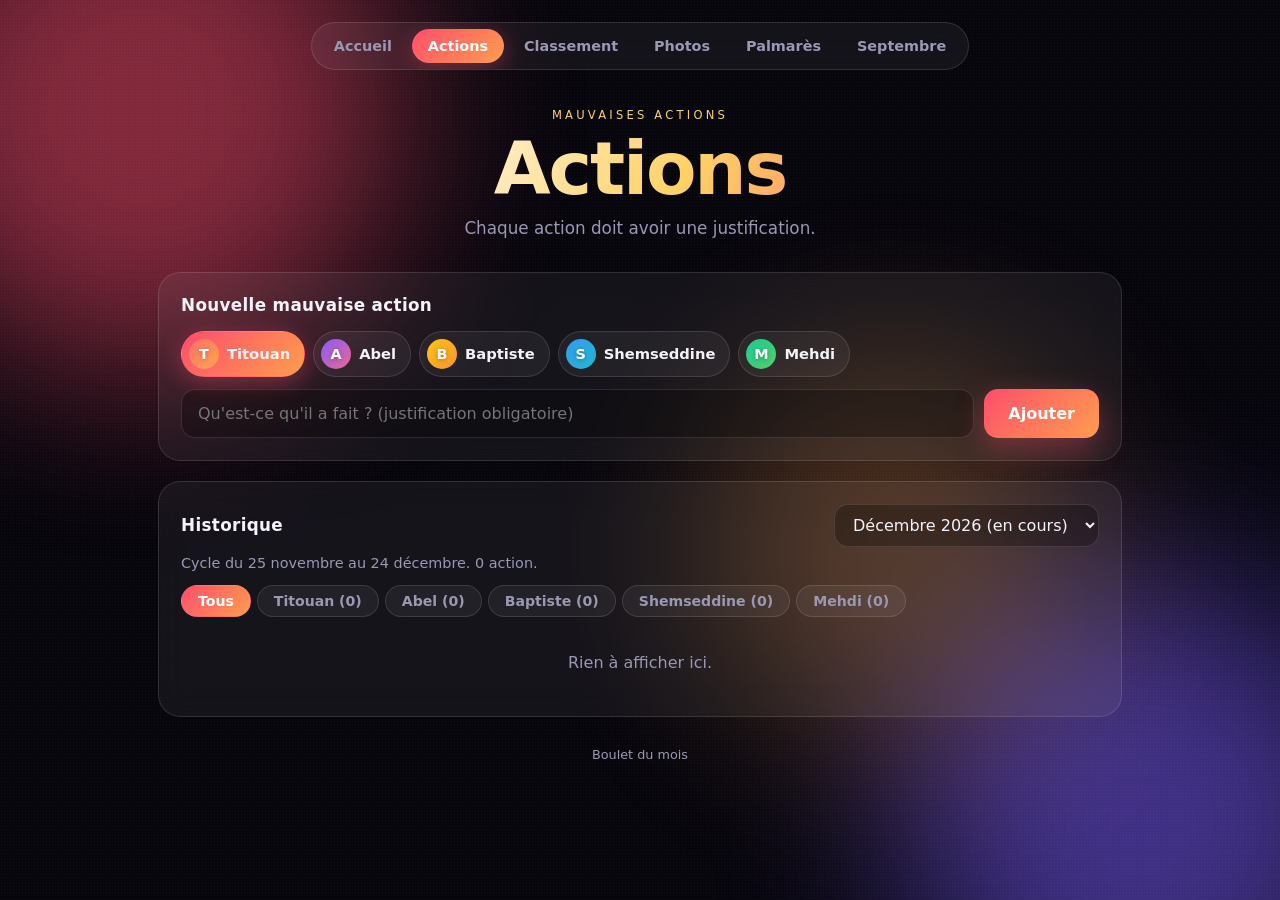
==== actions.html @ f9511309 "Add files via upload" ====
<!DOCTYPE html>
<html lang="fr">
<head>
<meta charset="UTF-8">
<meta name="viewport" content="width=device-width, initial-scale=1">
<title>Actions - Boulet du mois</title>
<link rel="stylesheet" href="style.css">
</head>
<body data-page="actions">
<div class="wrap">
  <nav id="nav"></nav>
  <main id="app"></main>
  <footer>Boulet du mois</footer>
</div>
<script src="app.js"></script>
<script>
App.ready.then(function () {
  var $ = App.$;
  var viewKey = App.currentKey();
  var formWho = App.PEOPLE[0].n;
  var filter = "all";

  function render() {
    var cur = App.currentKey();
    var isCur = viewKey === cur;
    var all = App.actionsOf(viewKey);
    var list = filter === "all" ? all : all.filter(function (a) { return a.who === filter; });
    var s = App.scoresFor(viewKey);

    $("app").innerHTML =
      '<section class="hero">' +
        '<span class="eyebrow">Mauvaises actions</span>' +
        '<h1>Actions</h1>' +
        '<p>Chaque action doit avoir une justification.</p>' +
      '</section>' +

      (isCur
        ? '<section class="glass">' +
            '<h2>Nouvelle mauvaise action</h2>' +
            '<div class="pick">' + App.PEOPLE.map(function (p) {
              return '<button type="button" class="chip ' + (formWho === p.n ? 'on' : '') + '" data-who="' + p.n + '">' + App.av(p) + p.n + '</button>';
            }).join("") + '</div>' +
            '<form id="form" class="row-input">' +
              '<input type="text" id="why" placeholder="Qu\'est-ce qu\'il a fait ? (justification obligatoire)" maxlength="200" required autocomplete="off">' +
              '<button class="btn" type="submit">Ajouter</button>' +
            '</form>' +
          '</section>'
        : '') +

      '<section class="glass">' +
        '<div class="head-row"><h2>Historique</h2>' + App.cycleOptions(viewKey) + '</div>' +
        '<p class="muted" style="margin:-8px 0 14px;font-size:.9rem">Cycle ' + App.cycleRange(viewKey) + '. ' + App.plural(all.length, "action") + '.</p>' +
        '<div class="tabs">' +
          '<button class="tab ' + (filter === "all" ? "on" : "") + '" data-f="all">Tous</button>' +
          App.PEOPLE.map(function (p) {
            return '<button class="tab ' + (filter === p.n ? "on" : "") + '" data-f="' + p.n + '">' + p.n + ' (' + s[p.n] + ')</button>';
          }).join("") +
        '</div>' +
        '<div class="feed">' + (list.length
          ? list.map(function (a) { return App.actionItemHTML(a, true); }).join("")
          : '<div class="empty">Rien à afficher ici.</div>') + '</div>' +
      '</section>';

    document.querySelectorAll(".chip").forEach(function (c) {
      c.onclick = function () {
        formWho = c.dataset.who;
        document.querySelectorAll(".chip").forEach(function (x) { x.classList.toggle("on", x.dataset.who === formWho); });
      };
    });
    if ($("form")) $("form").onsubmit = function (e) {
      e.preventDefault();
      var why = $("why").value.trim();
      if (!why) return;
      App.addAction(formWho, why);
      App.toast("Action ajoutée pour " + formWho);
      render();
    };
    document.querySelectorAll(".tab").forEach(function (t) { t.onclick = function () { filter = t.dataset.f; render(); }; });
    $("cycleSel").onchange = function () { viewKey = this.value; filter = "all"; render(); };
    document.querySelectorAll("[data-del]").forEach(function (b) {
      b.onclick = function () {
        if (confirm("Supprimer cette action ?")) { App.delAction(b.dataset.del); render(); }
      };
    });
  }
  render();
});
</script>
</body>
</html>
---- style.css ----
:root {
  --bg: #07060d; --glass: rgba(255,255,255,.055); --glass2: rgba(255,255,255,.09);
  --line: rgba(255,255,255,.12); --text: #f4f3fa; --muted: #9a98b3;
  --accent: #ff4d6d; --accent2: #ff9e4d; --gold: #ffd166;
}
* { box-sizing: border-box; }
html { scroll-behavior: smooth; }
body { margin: 0; min-height: 100vh; color: var(--text); background: var(--bg);
  font-family: "Inter", system-ui, -apple-system, "Segoe UI", Roboto, sans-serif; overflow-x: hidden; }
a { color: inherit; }

/* Fond */
.bg { position: fixed; inset: 0; z-index: -1; overflow: hidden; }
.blob { position: absolute; border-radius: 50%; filter: blur(90px); opacity: .5; animation: float 18s ease-in-out infinite; }
.b1 { width: 520px; height: 520px; background: #ff4d6d; top: -150px; left: -120px; }
.b2 { width: 480px; height: 480px; background: #7b5cff; bottom: -160px; right: -100px; animation-delay: -6s; }
.b3 { width: 380px; height: 380px; background: #ff9e4d; top: 40%; left: 55%; opacity: .28; animation-delay: -11s; }
@keyframes float { 0%,100% { transform: translate(0,0) scale(1); } 33% { transform: translate(60px,40px) scale(1.1); } 66% { transform: translate(-40px,70px) scale(.95); } }
.grain { position: fixed; inset: 0; z-index: -1; background-image: radial-gradient(rgba(255,255,255,.04) 1px, transparent 1px); background-size: 3px 3px; }

.wrap { max-width: 1000px; margin: 0 auto; padding: 22px 18px 80px; }

/* Navigation */
nav { display: flex; gap: 4px; padding: 6px; width: fit-content; max-width: 100%; margin: 0 auto 34px; overflow-x: auto; scrollbar-width: none;
  background: var(--glass); border: 1px solid var(--line); border-radius: 999px; backdrop-filter: blur(14px); }
nav::-webkit-scrollbar { display: none; }
nav a { color: var(--muted); text-decoration: none; padding: 9px 16px; border-radius: 999px; font-weight: 600; font-size: .9rem; transition: .25s; white-space: nowrap; }
nav a:hover { color: var(--text); }
nav a.active { background: linear-gradient(135deg, var(--accent), var(--accent2)); color: #fff; box-shadow: 0 6px 24px rgba(255,77,109,.35); }
@media (max-width: 520px) { nav a { padding: 9px 12px; font-size: .84rem; } }

/* Hero */
.hero { text-align: center; margin-bottom: 34px; animation: rise .8s both; }
.eyebrow { display: inline-block; letter-spacing: .28em; text-transform: uppercase; font-size: .72rem; color: var(--gold); margin-bottom: 10px; }
h1 { margin: 0; font-size: clamp(2.4rem, 8vw, 4.6rem); font-weight: 900; letter-spacing: -.03em; line-height: 1;
  background: linear-gradient(120deg, #fff 20%, var(--gold) 55%, var(--accent) 95%); -webkit-background-clip: text; background-clip: text; color: transparent; }
.hero p { color: var(--muted); margin: 12px 0 0; font-size: 1.05rem; }
@keyframes rise { from { opacity: 0; transform: translateY(18px); } to { opacity: 1; transform: none; } }

.glass { background: var(--glass); border: 1px solid var(--line); border-radius: 22px; padding: 22px; margin-bottom: 20px;
  backdrop-filter: blur(16px); animation: rise .8s both; }
h2 { margin: 0 0 16px; font-size: 1.05rem; letter-spacing: .02em; }
.head-row { display: flex; justify-content: space-between; align-items: center; gap: 12px; margin-bottom: 16px; }
.head-row h2 { margin: 0; }
.more { color: var(--muted); font-size: .85rem; font-weight: 600; text-decoration: none; }
.more:hover { color: var(--text); }
.muted { color: var(--muted); }

/* Formulaires */
.pick { display: flex; flex-wrap: wrap; gap: 8px; margin-bottom: 12px; }
.chip { display: flex; align-items: center; gap: 8px; padding: 7px 14px 7px 7px; border-radius: 999px; background: var(--glass); border: 1px solid var(--line);
  cursor: pointer; transition: .2s; font-weight: 600; font-size: .92rem; color: var(--text); font-family: inherit; }
.chip:hover { background: var(--glass2); transform: translateY(-1px); }
.chip.on { border-color: transparent; background: linear-gradient(135deg, var(--accent), var(--accent2)); box-shadow: 0 6px 22px rgba(255,77,109,.35); }
.chip small { color: inherit; opacity: .7; font-weight: 500; }
.avatar { width: 30px; height: 30px; border-radius: 50%; display: grid; place-items: center; font-size: .9rem; font-weight: 800; color: #fff; flex: none; text-shadow: 0 1px 4px rgba(0,0,0,.3); }
.row-input { display: flex; gap: 10px; }
input[type=text], textarea, select { flex: 1; width: 100%; padding: 14px 16px; border-radius: 14px; border: 1px solid var(--line); background: rgba(0,0,0,.28); color: var(--text); font: inherit; outline: none; transition: .2s; }
select { width: auto; flex: none; cursor: pointer; padding: 10px 14px; }
select option { background: #1c1a2b; color: var(--text); }
input[type=text]:focus, textarea:focus, select:focus { border-color: var(--accent); box-shadow: 0 0 0 3px rgba(255,77,109,.18); }
textarea { resize: vertical; min-height: 90px; }
.btn { border: none; cursor: pointer; font: inherit; font-weight: 700; padding: 14px 24px; border-radius: 14px; color: #fff;
  background: linear-gradient(135deg, var(--accent), var(--accent2)); box-shadow: 0 10px 30px rgba(255,77,109,.35); transition: .2s; white-space: nowrap; text-decoration: none; display: inline-block; }
.btn:hover { transform: translateY(-2px); box-shadow: 0 14px 36px rgba(255,77,109,.5); }
.btn:disabled { opacity: .5; cursor: wait; transform: none; }
.btn.ghost { background: var(--glass); box-shadow: none; border: 1px solid var(--line); color: var(--muted); font-weight: 600; padding: 10px 16px; }
.btn.ghost:hover { color: var(--text); background: var(--glass2); }
.btn.small { padding: 8px 14px; font-size: .85rem; border-radius: 10px; }
.toolbar { display: flex; flex-wrap: wrap; gap: 8px; align-items: center; }
@media (max-width: 600px) { .row-input { flex-direction: column; } }

/* Dropzone */
.drop { display: block; text-align: center; padding: 26px 16px; border: 2px dashed var(--line); border-radius: 16px; cursor: pointer; transition: .2s; margin-bottom: 12px; color: var(--muted); }
.drop:hover, .drop.over { border-color: var(--accent); background: rgba(255,77,109,.06); color: var(--text); }
.drop b { color: var(--text); }
.drop input { display: none; }
.previews { display: flex; gap: 8px; flex-wrap: wrap; margin-bottom: 12px; }
.previews img { width: 70px; height: 70px; object-fit: cover; border-radius: 10px; border: 1px solid var(--line); }

/* Tuiles de stats */
.grid3 { display: grid; grid-template-columns: repeat(auto-fit, minmax(200px, 1fr)); gap: 14px; margin-bottom: 20px; }
.tile { background: var(--glass); border: 1px solid var(--line); border-radius: 20px; padding: 18px; backdrop-filter: blur(16px); animation: rise .8s both; }
.tile .k { color: var(--muted); font-size: .78rem; letter-spacing: .14em; text-transform: uppercase; }
.tile .v { font-size: 2.1rem; font-weight: 900; margin-top: 6px; letter-spacing: -.02em; }
.tile .s { color: var(--muted); font-size: .85rem; margin-top: 4px; }
.tile.gold .v { color: var(--gold); }

/* Compte à rebours */
.countdown { text-align: center; }
.digits { display: flex; justify-content: center; gap: 12px; margin: 6px 0 16px; flex-wrap: wrap; }
.digit { min-width: 76px; padding: 12px 8px; border-radius: 16px; background: rgba(0,0,0,.28); border: 1px solid var(--line); }
.digit b { display: block; font-size: 2rem; font-weight: 900; font-variant-numeric: tabular-nums; }
.digit span { color: var(--muted); font-size: .72rem; letter-spacing: .12em; text-transform: uppercase; }
.progress { height: 8px; border-radius: 99px; background: rgba(0,0,0,.35); overflow: hidden; }
.progress > div { height: 100%; background: linear-gradient(90deg, var(--accent), var(--accent2)); border-radius: 99px; transition: width 1s linear; }
.pill { display: inline-block; padding: 5px 12px; border-radius: 999px; font-size: .78rem; font-weight: 700; background: var(--glass2); border: 1px solid var(--line); color: var(--muted); }
.pill.live { color: #fff; background: linear-gradient(135deg, var(--accent), var(--accent2)); border-color: transparent; }

/* Podium */
.podium { display: flex; align-items: flex-end; justify-content: center; gap: 14px; margin: 10px 0 24px; min-height: 260px; }
.pcol { flex: 1; max-width: 190px; text-align: center; display: flex; flex-direction: column; align-items: center; }
.pcol .avatar { width: 64px; height: 64px; font-size: 1.7rem; margin-bottom: 8px; box-shadow: 0 8px 26px rgba(0,0,0,.4); }
.pcol.first .avatar { width: 80px; height: 80px; font-size: 2.1rem; box-shadow: 0 0 0 3px var(--gold), 0 0 40px rgba(255,209,102,.5); }
.pname { font-weight: 700; margin-bottom: 8px; }
.pblock { width: 100%; border-radius: 16px 16px 0 0; display: flex; align-items: flex-start; justify-content: center; padding-top: 12px;
  font-size: 1.9rem; font-weight: 900; background: linear-gradient(180deg, var(--glass2), var(--glass)); border: 1px solid var(--line); border-bottom: none;
  transform-origin: bottom; animation: grow .9s cubic-bezier(.2,1,.3,1) both; }
.first .pblock { background: linear-gradient(180deg, rgba(255,209,102,.4), rgba(255,77,109,.12)); }
@keyframes grow { from { transform: scaleY(0); } to { transform: scaleY(1); } }

.crown { position: relative; }
.crown-ico { position: absolute; top: -26px; left: 50%; width: 30px; height: 30px; color: var(--gold); filter: drop-shadow(0 0 8px rgba(255,209,102,.7)); animation: bob 2s ease-in-out infinite; }
@keyframes bob { 0%,100% { transform: translateX(-50%) translateY(0); } 50% { transform: translateX(-50%) translateY(-5px); } }
.crown-inline { display: inline-block; width: 1em; height: 1em; vertical-align: -.1em; margin-right: .15em; color: var(--gold); }

/* Classements */
.rank { display: flex; align-items: center; gap: 14px; padding: 10px 0; }
.rank .pos { width: 22px; color: var(--muted); font-weight: 800; text-align: center; }
.rank .nm { width: 110px; font-weight: 600; }
.track { flex: 1; height: 10px; background: rgba(0,0,0,.35); border-radius: 99px; overflow: hidden; }
.fill { height: 100%; border-radius: 99px; background: linear-gradient(90deg, var(--accent), var(--accent2)); transition: width .8s cubic-bezier(.2,1,.3,1); }
.fill.alt { background: linear-gradient(90deg, #7b5cff, #4cc9f0); }
.rank .ct { min-width: 64px; text-align: right; font-weight: 800; }
.rank .ct small { color: var(--muted); font-weight: 500; }
@media (max-width: 520px) { .rank .nm { width: 84px; } }

/* Fil d'actions */
.feed { display: grid; gap: 10px; }
.item { display: flex; gap: 14px; align-items: center; padding: 14px; border-radius: 16px; background: rgba(0,0,0,.22); border: 1px solid var(--line); animation: rise .5s both; }
.item .body { flex: 1; min-width: 0; }
.item .who { font-weight: 700; }
.item .why { color: var(--muted); font-size: .93rem; margin-top: 2px; word-break: break-word; }
.item .dt { color: var(--muted); font-size: .78rem; text-align: right; white-space: nowrap; }
.x { background: none; border: none; color: var(--muted); cursor: pointer; font-size: 1.2rem; padding: 2px 6px; border-radius: 8px; }
.x:hover { color: var(--accent); background: var(--glass); }
.empty { text-align: center; color: var(--muted); padding: 22px 10px; }

.tabs { display: flex; gap: 6px; margin-bottom: 14px; flex-wrap: wrap; }
.tab { background: var(--glass); border: 1px solid var(--line); color: var(--muted); padding: 7px 16px; border-radius: 999px; cursor: pointer; font: inherit; font-weight: 700; font-size: .88rem; }
.tab.on { background: linear-gradient(135deg, var(--accent), var(--accent2)); color: #fff; border-color: transparent; }

/* Palmarès */
.hof { display: flex; align-items: center; gap: 14px; padding: 14px; border-radius: 16px; background: rgba(0,0,0,.22); border: 1px solid var(--line); margin-bottom: 10px; }
.hof .mo { width: 150px; color: var(--muted); font-weight: 600; }
.hof .wn { flex: 1; min-width: 0; }
.hof .wn b { font-size: 1.1rem; font-weight: 800; }
.hof .nt { color: var(--muted); font-size: .85rem; margin-top: 2px; }
.hof .ph-mini { width: 64px; height: 64px; border-radius: 12px; object-fit: cover; border: 2px solid var(--gold); cursor: zoom-in; flex: none; }
@media (max-width: 600px) { .hof { flex-wrap: wrap; } .hof .mo { width: 100%; } }

/* Page Septembre */
.cards { display: grid; grid-template-columns: repeat(auto-fit, minmax(150px, 1fr)); gap: 12px; margin-bottom: 18px; }
.pcard { cursor: pointer; text-align: center; padding: 22px 10px; border-radius: 20px; background: var(--glass); border: 2px solid var(--line); transition: .25s; color: var(--text); font: inherit; }
.pcard:hover { transform: translateY(-4px); background: var(--glass2); }
.pcard .avatar { width: 68px; height: 68px; font-size: 1.8rem; margin: 0 auto 10px; }
.pcard b { font-size: 1.05rem; }
.pcard.on { border-color: var(--gold); background: rgba(255,209,102,.12); box-shadow: 0 0 40px rgba(255,209,102,.25); transform: translateY(-4px) scale(1.03); }
.result { text-align: center; padding: 10px 0 4px; }
.result .big { font-size: clamp(2rem, 7vw, 3.4rem); font-weight: 900; color: var(--gold); text-shadow: 0 0 30px rgba(255,209,102,.4); }

/* Galerie photos */
.gallery { display: grid; grid-template-columns: repeat(auto-fill, minmax(220px, 1fr)); gap: 14px; }
.ph { position: relative; border-radius: 18px; overflow: hidden; background: rgba(0,0,0,.3); border: 1px solid var(--line); animation: rise .6s both; display: flex; flex-direction: column; }
.ph .img { position: relative; aspect-ratio: 4 / 5; overflow: hidden; cursor: zoom-in; background: #0c0b14; }
.ph .img img { width: 100%; height: 100%; object-fit: cover; display: block; transition: transform .5s; }
.ph .img:hover img { transform: scale(1.05); }
.ph .meta { padding: 12px 14px; display: flex; flex-direction: column; gap: 8px; }
.ph .by { display: flex; align-items: center; gap: 8px; font-weight: 700; }
.ph .by .avatar { width: 26px; height: 26px; font-size: .75rem; }
.ph .cap { color: var(--muted); font-size: .88rem; word-break: break-word; }
.ph .votes { font-weight: 800; color: var(--gold); font-size: .9rem; }
.ph.win { border-color: var(--gold); box-shadow: 0 0 40px rgba(255,209,102,.25); }
.badge { position: absolute; top: 10px; left: 10px; z-index: 2; padding: 5px 12px; border-radius: 999px; font-size: .74rem; font-weight: 800; letter-spacing: .05em; background: var(--gold); color: #2b1d00; display: flex; align-items: center; gap: 4px; }
.badge .crown-inline { color: #2b1d00; margin: 0; }
.ph .del { position: absolute; top: 8px; right: 8px; z-index: 2; background: rgba(0,0,0,.55); color: #fff; border-radius: 50%; width: 30px; height: 30px; padding: 0; backdrop-filter: blur(6px); }
.ph .del:hover { background: var(--accent); color: #fff; }
.vote-btn { border: 1px solid var(--line); background: var(--glass); color: var(--text); padding: 9px 12px; border-radius: 12px; cursor: pointer; font: inherit; font-weight: 700; font-size: .88rem; transition: .2s; }
.vote-btn:hover:not(:disabled) { background: var(--glass2); transform: translateY(-1px); }
.vote-btn.on { background: linear-gradient(135deg, var(--accent), var(--accent2)); border-color: transparent; color: #fff; }
.vote-btn:disabled { opacity: .45; cursor: not-allowed; }
.notice { padding: 14px 16px; border-radius: 14px; background: rgba(255,209,102,.08); border: 1px solid rgba(255,209,102,.3); color: var(--text); margin-bottom: 16px; font-size: .93rem; }

/* Lightbox */
#lightbox { position: fixed; inset: 0; z-index: 400; background: rgba(4,3,10,.92); display: none; align-items: center; justify-content: center; flex-direction: column; padding: 20px; cursor: zoom-out; }
#lightbox.show { display: flex; animation: fade .25s both; }
#lightbox img { max-width: 100%; max-height: 82vh; border-radius: 14px; box-shadow: 0 20px 80px rgba(0,0,0,.6); }
#lightbox p { color: var(--muted); margin: 14px 0 0; text-align: center; }

/* Annonces plein écran */
#reveal { position: fixed; inset: 0; z-index: 100; display: none; flex-direction: column; align-items: center; justify-content: center; text-align: center; padding: 24px;
  background: radial-gradient(circle at 50% 40%, #2a1240 0%, #07050d 70%); overflow: hidden; }
#reveal.show { display: flex; animation: fade .5s both; }
@keyframes fade { from { opacity: 0; } to { opacity: 1; } }
#reveal .rm { letter-spacing: .3em; text-transform: uppercase; font-size: .8rem; color: var(--muted); position: relative; }
#reveal .rt { font-size: 1.5rem; margin: 12px 0 26px; font-weight: 600; position: relative; }
#reveal .cd { font-size: 9rem; font-weight: 900; line-height: 1; background: linear-gradient(135deg, var(--accent), var(--gold)); -webkit-background-clip: text; background-clip: text; color: transparent; animation: beat 1s infinite; position: relative; }
@keyframes beat { 0% { transform: scale(.7); opacity: 0; } 30% { transform: scale(1.1); opacity: 1; } 100% { transform: scale(1); opacity: .9; } }
#reveal .spot { position: absolute; width: 700px; height: 700px; border-radius: 50%; background: radial-gradient(circle, rgba(255,209,102,.25), transparent 65%); animation: spin 8s linear infinite; }
@keyframes spin { to { transform: rotate(360deg) scale(1.1); } }
#reveal .avs { display: flex; gap: 16px; justify-content: center; flex-wrap: wrap; position: relative; }
#reveal .av { width: 130px; height: 130px; font-size: 3.6rem; font-weight: 900; color: #fff; border-radius: 50%; display: grid; place-items: center; margin-bottom: 18px; animation: pop .9s cubic-bezier(.2,1.7,.4,1) both; box-shadow: 0 0 0 4px var(--gold), 0 0 70px rgba(255,209,102,.6); }
#reveal .pimgs { display: flex; gap: 18px; justify-content: center; flex-wrap: wrap; position: relative; margin-bottom: 18px; }
#reveal .pimg { max-width: min(78vw, 420px); max-height: 52vh; border-radius: 18px; object-fit: cover; animation: pop .9s cubic-bezier(.2,1.7,.4,1) both; box-shadow: 0 0 0 4px var(--gold), 0 0 80px rgba(255,209,102,.5); }
#reveal .nm { font-size: clamp(2.6rem, 11vw, 6rem); font-weight: 900; color: var(--gold); text-shadow: 0 0 40px rgba(255,209,102,.55); animation: pop .9s .15s cubic-bezier(.2,1.7,.4,1) both; letter-spacing: -.02em; position: relative; }
#reveal .nm.mid { font-size: clamp(2rem, 8vw, 3.6rem); }
#reveal .sb { color: var(--muted); margin-top: 14px; max-width: 520px; animation: rise .8s .5s both; position: relative; }
#reveal .btn { margin-top: 30px; position: relative; }
@keyframes pop { from { transform: scale(0) rotate(-8deg); opacity: 0; } to { transform: none; opacity: 1; } }
canvas#confetti { position: fixed; inset: 0; pointer-events: none; z-index: 500; }

#toast { position: fixed; bottom: 26px; left: 50%; transform: translate(-50%, 90px); background: #1c1a2b; border: 1px solid var(--line); padding: 12px 20px; border-radius: 999px; font-weight: 600; z-index: 600; transition: .35s; max-width: 90vw; text-align: center; }
#toast.show { transform: translate(-50%, 0); }

footer { text-align: center; color: var(--muted); font-size: .8rem; margin-top: 30px; }
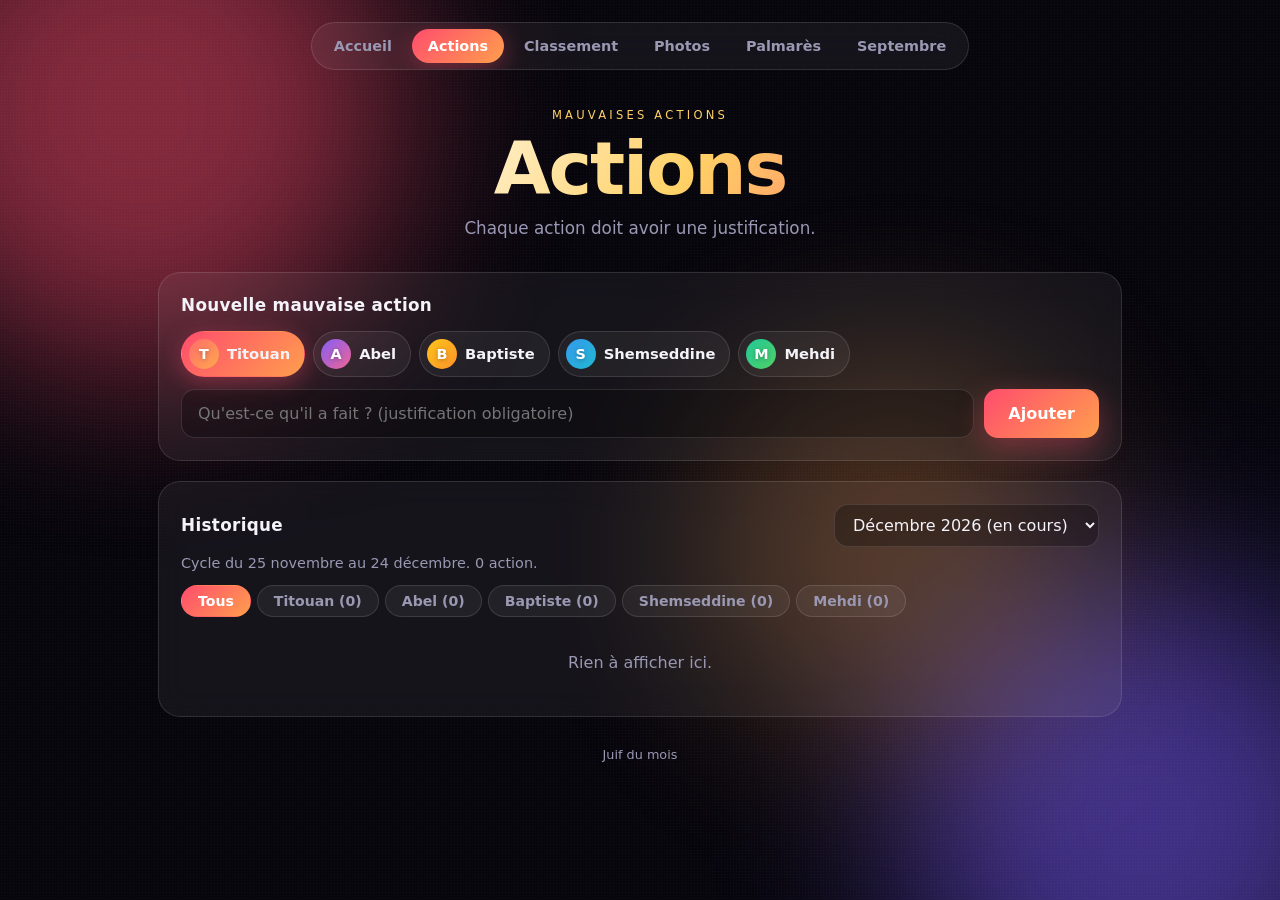
==== commit 417dace9: "Update actions.html" ====
--- a/actions.html
+++ b/actions.html
@@ -3,14 +3,14 @@
 <head>
 <meta charset="UTF-8">
 <meta name="viewport" content="width=device-width, initial-scale=1">
-<title>Actions - Boulet du mois</title>
+<title>Actions - Juif du mois</title>
 <link rel="stylesheet" href="style.css">
 </head>
 <body data-page="actions">
 <div class="wrap">
   <nav id="nav"></nav>
   <main id="app"></main>
-  <footer>Boulet du mois</footer>
+  <footer>Juif du mois</footer>
 </div>
 <script src="app.js"></script>
 <script>
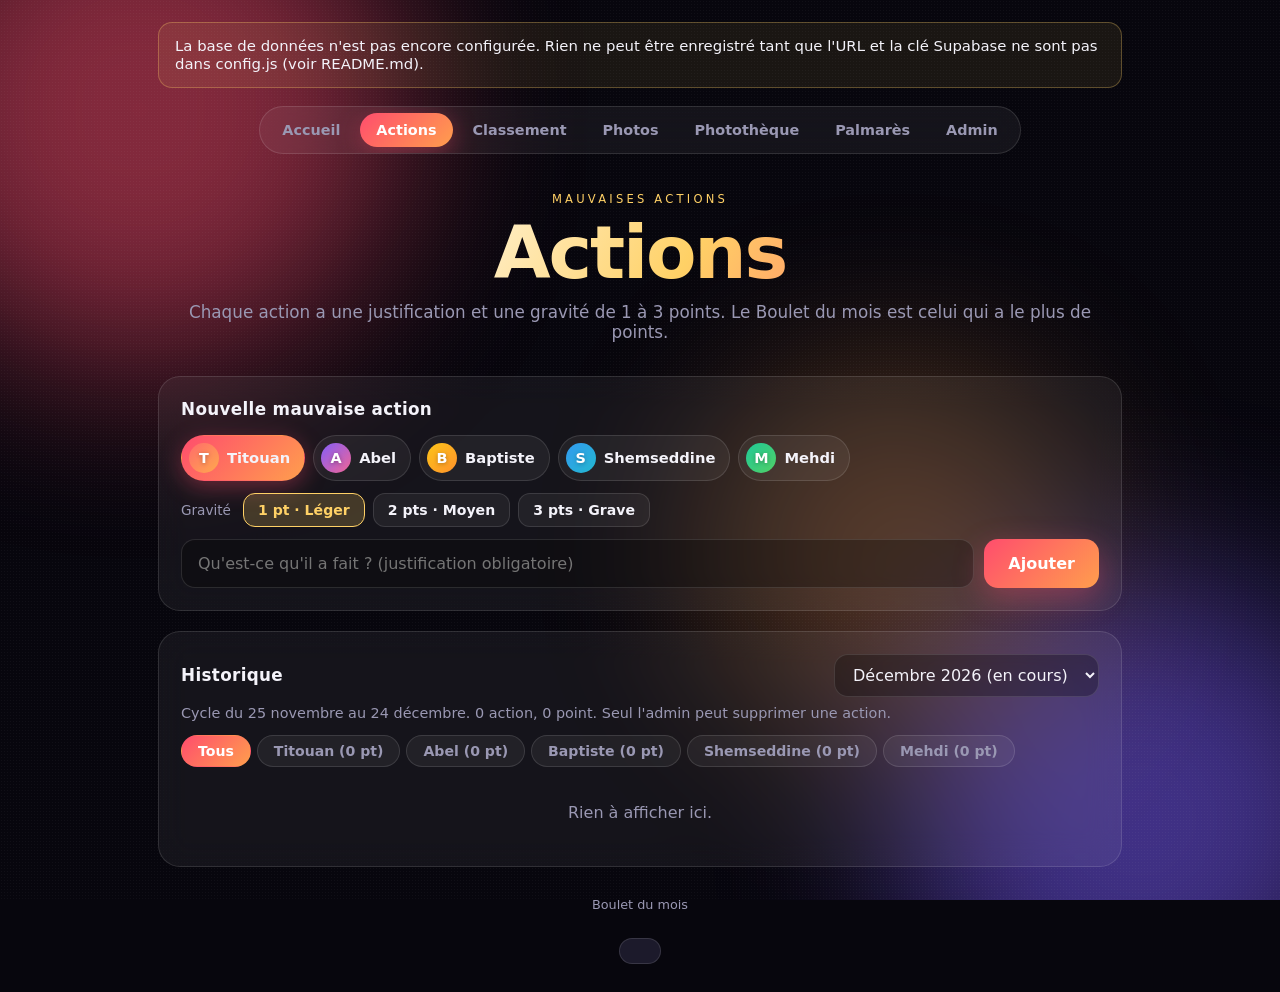
==== commit 1b9deeb3: "Add files via upload" ====
--- a/actions.html
+++ b/actions.html
@@ -3,15 +3,16 @@
 <head>
 <meta charset="UTF-8">
 <meta name="viewport" content="width=device-width, initial-scale=1">
-<title>Actions - Juif du mois</title>
+<title>Actions - Boulet du mois</title>
 <link rel="stylesheet" href="style.css">
 </head>
 <body data-page="actions">
 <div class="wrap">
   <nav id="nav"></nav>
   <main id="app"></main>
-  <footer>Juif du mois</footer>
+  <footer>Boulet du mois</footer>
 </div>
+<script src="config.js"></script>
 <script src="app.js"></script>
 <script>
 App.ready.then(function () {
@@ -19,6 +20,8 @@
   var viewKey = App.currentKey();
   var formWho = App.PEOPLE[0].n;
   var filter = "all";
+  var formPts = 1;
+  var SEV = { 1: "Léger", 2: "Moyen", 3: "Grave" };
 
   function render() {
     var cur = App.currentKey();
@@ -31,7 +34,7 @@
       '<section class="hero">' +
         '<span class="eyebrow">Mauvaises actions</span>' +
         '<h1>Actions</h1>' +
-        '<p>Chaque action doit avoir une justification.</p>' +
+        '<p>Chaque action a une justification et une gravité de 1 à 3 points. Le Boulet du mois est celui qui a le plus de points.</p>' +
       '</section>' +
 
       (isCur
@@ -39,6 +42,9 @@
             '<h2>Nouvelle mauvaise action</h2>' +
             '<div class="pick">' + App.PEOPLE.map(function (p) {
               return '<button type="button" class="chip ' + (formWho === p.n ? 'on' : '') + '" data-who="' + p.n + '">' + App.av(p) + p.n + '</button>';
+            }).join("") + '</div>' +
+            '<div class="sev"><span class="lbl">Gravité</span>' + [1, 2, 3].map(function (n) {
+              return '<button type="button" class="s' + n + ' ' + (formPts === n ? 'on' : '') + '" data-pts="' + n + '">' + n + ' pt' + (n > 1 ? 's' : '') + ' · ' + SEV[n] + '</button>';
             }).join("") + '</div>' +
             '<form id="form" class="row-input">' +
               '<input type="text" id="why" placeholder="Qu\'est-ce qu\'il a fait ? (justification obligatoire)" maxlength="200" required autocomplete="off">' +
@@ -49,11 +55,11 @@
 
       '<section class="glass">' +
         '<div class="head-row"><h2>Historique</h2>' + App.cycleOptions(viewKey) + '</div>' +
-        '<p class="muted" style="margin:-8px 0 14px;font-size:.9rem">Cycle ' + App.cycleRange(viewKey) + '. ' + App.plural(all.length, "action") + '.</p>' +
+        '<p class="muted" style="margin:-8px 0 14px;font-size:.9rem">Cycle ' + App.cycleRange(viewKey) + '. ' + App.plural(all.length, "action") + ', ' + App.plural(App.totalPoints(viewKey), "point") + '.' + (App.isAdmin() ? '' : ' Seul l\'admin peut supprimer une action.') + '</p>' +
         '<div class="tabs">' +
           '<button class="tab ' + (filter === "all" ? "on" : "") + '" data-f="all">Tous</button>' +
           App.PEOPLE.map(function (p) {
-            return '<button class="tab ' + (filter === p.n ? "on" : "") + '" data-f="' + p.n + '">' + p.n + ' (' + s[p.n] + ')</button>';
+            return '<button class="tab ' + (filter === p.n ? "on" : "") + '" data-f="' + p.n + '">' + p.n + ' (' + s[p.n] + ' pt' + (s[p.n] > 1 ? 's' : '') + ')</button>';
           }).join("") +
         '</div>' +
         '<div class="feed">' + (list.length
@@ -67,19 +73,32 @@
         document.querySelectorAll(".chip").forEach(function (x) { x.classList.toggle("on", x.dataset.who === formWho); });
       };
     });
-    if ($("form")) $("form").onsubmit = function (e) {
+    document.querySelectorAll("[data-pts]").forEach(function (b) {
+      b.onclick = function () {
+        formPts = Number(b.dataset.pts);
+        document.querySelectorAll("[data-pts]").forEach(function (x) { x.classList.toggle("on", Number(x.dataset.pts) === formPts); });
+      };
+    });
+    if ($("form")) $("form").onsubmit = async function (e) {
       e.preventDefault();
       var why = $("why").value.trim();
       if (!why) return;
-      App.addAction(formWho, why);
-      App.toast("Action ajoutée pour " + formWho);
-      render();
+      var btn = $("form").querySelector("button"); btn.disabled = true;
+      try {
+        await App.addAction(formWho, why, formPts);
+        App.toast("+" + formPts + " pt" + (formPts > 1 ? "s" : "") + " pour " + formWho);
+        formPts = 1;
+        render();
+      } catch (err) { btn.disabled = false; App.toast("Erreur : " + err.message); }
     };
     document.querySelectorAll(".tab").forEach(function (t) { t.onclick = function () { filter = t.dataset.f; render(); }; });
     $("cycleSel").onchange = function () { viewKey = this.value; filter = "all"; render(); };
     document.querySelectorAll("[data-del]").forEach(function (b) {
       b.onclick = function () {
-        if (confirm("Supprimer cette action ?")) { App.delAction(b.dataset.del); render(); }
+        if (!App.isAdmin()) { App.toast("Réservé à l'admin"); render(); return; }
+        if (confirm("Supprimer cette action ?")) {
+          App.delAction(b.dataset.del).then(render, function (err) { App.toast("Erreur : " + err.message); });
+        }
       };
     });
   }
--- a/style.css
+++ b/style.css
@@ -171,6 +171,8 @@
 .ph .cap { color: var(--muted); font-size: .88rem; word-break: break-word; }
 .ph .votes { font-weight: 800; color: var(--gold); font-size: .9rem; }
 .ph.win { border-color: var(--gold); box-shadow: 0 0 40px rgba(255,209,102,.25); }
+.ph .img.lock { cursor: default; display: grid; place-items: center; text-align: center; padding: 16px; color: var(--muted); font-weight: 600; line-height: 1.5;
+  background: repeating-linear-gradient(135deg, rgba(255,255,255,.04) 0 12px, rgba(255,255,255,.075) 12px 24px); }
 .badge { position: absolute; top: 10px; left: 10px; z-index: 2; padding: 5px 12px; border-radius: 999px; font-size: .74rem; font-weight: 800; letter-spacing: .05em; background: var(--gold); color: #2b1d00; display: flex; align-items: center; gap: 4px; }
 .badge .crown-inline { color: #2b1d00; margin: 0; }
 .ph .del { position: absolute; top: 8px; right: 8px; z-index: 2; background: rgba(0,0,0,.55); color: #fff; border-radius: 50%; width: 30px; height: 30px; padding: 0; backdrop-filter: blur(6px); }
@@ -213,3 +215,75 @@
 #toast.show { transform: translate(-50%, 0); }
 
 footer { text-align: center; color: var(--muted); font-size: .8rem; margin-top: 30px; }
+
+/* Gravité */
+.pts { display: inline-block; padding: 2px 10px; border-radius: 99px; font-size: .74rem; font-weight: 800; margin-left: 8px; vertical-align: 1px; }
+.pts.p1 { background: rgba(255,209,102,.16); color: #ffd166; }
+.pts.p2 { background: rgba(255,158,77,.2); color: #ff9e4d; }
+.pts.p3 { background: rgba(255,77,109,.24); color: #ff6b86; }
+.sev { display: flex; gap: 8px; flex-wrap: wrap; margin-bottom: 12px; align-items: center; }
+.sev .lbl { color: var(--muted); font-size: .85rem; margin-right: 4px; }
+.sev button { border: 1px solid var(--line); background: var(--glass); color: var(--text); padding: 8px 14px; border-radius: 12px; cursor: pointer; font: inherit; font-weight: 700; font-size: .88rem; transition: .2s; }
+.sev button:hover { background: var(--glass2); }
+.sev button.on.s1 { background: rgba(255,209,102,.2); border-color: #ffd166; color: #ffd166; }
+.sev button.on.s2 { background: rgba(255,158,77,.22); border-color: #ff9e4d; color: #ff9e4d; }
+.sev button.on.s3 { background: rgba(255,77,109,.25); border-color: #ff6b86; color: #ff6b86; }
+.code { display: block; padding: 14px 16px; border-radius: 12px; background: rgba(0,0,0,.4); border: 1px solid var(--line); font-family: ui-monospace, SFMono-Regular, Menlo, Consolas, monospace; font-size: .8rem; word-break: break-all; user-select: all; margin: 10px 0; }
+.lock-note { padding: 14px 16px; border-radius: 14px; background: var(--glass); border: 1px solid var(--line); color: var(--muted); font-size: .92rem; }
+.lock-note a { color: var(--text); font-weight: 700; }
+
+/* ---------- Photothèque ---------- */
+.hero-trophy { width: 64px; height: 64px; margin: 0 auto 12px; color: var(--gold); filter: drop-shadow(0 0 22px rgba(255,209,102,.55)); animation: bob 3s ease-in-out infinite; }
+.hero-trophy svg { width: 100%; height: 100%; }
+
+.season { display: grid; grid-template-columns: repeat(10, 1fr); gap: 8px; }
+@media (max-width: 760px) { .season { grid-template-columns: repeat(5, 1fr); } }
+.medal { display: flex; flex-direction: column; align-items: center; gap: 6px; text-decoration: none; padding: 10px 4px; border-radius: 14px; transition: .2s; min-width: 0; }
+.medal:hover { background: var(--glass2); }
+.medal .disc { width: 46px; height: 46px; border-radius: 50%; display: grid; place-items: center; font-weight: 900; font-size: 1.2rem; color: #fff;
+  background: rgba(255,255,255,.06); border: 2px dashed var(--line); text-shadow: 0 1px 4px rgba(0,0,0,.3); }
+.medal.done .disc { border: 2px solid var(--gold); box-shadow: 0 0 18px rgba(255,209,102,.35); }
+.medal.current .disc { border: 2px solid var(--accent); color: var(--accent); animation: pulseRing 2s infinite; }
+@keyframes pulseRing { 0%,100% { box-shadow: 0 0 0 0 rgba(255,77,109,.45); } 50% { box-shadow: 0 0 0 8px rgba(255,77,109,0); } }
+.medal .mlabel { font-size: .72rem; letter-spacing: .12em; text-transform: uppercase; color: var(--muted); font-weight: 700; }
+.medal .mname { font-size: .78rem; font-weight: 700; color: var(--text); max-width: 100%; overflow: hidden; text-overflow: ellipsis; white-space: nowrap; min-height: 1em; }
+
+.month { scroll-margin-top: 20px; }
+.month.future { opacity: .55; }
+.month-head { display: flex; justify-content: space-between; align-items: flex-end; gap: 14px; flex-wrap: wrap; margin-bottom: 18px; }
+.month-title { margin: 4px 0 0; font-size: 1.6rem; font-weight: 900; letter-spacing: -.02em; }
+.plaque { padding: 8px 16px; border-radius: 10px; font-size: .95rem; background: linear-gradient(180deg, rgba(255,209,102,.16), rgba(255,209,102,.05)); border: 1px solid rgba(255,209,102,.35); }
+.month.future .plaque, .month.current .plaque { background: var(--glass); border-color: var(--line); }
+
+.frames { display: grid; grid-template-columns: repeat(auto-fill, minmax(230px, 1fr)); gap: 22px; }
+.frames.one { grid-template-columns: minmax(0, 520px); justify-content: center; }
+
+/* Cadres */
+.pframe { position: relative; margin: 0; padding: 16px; border-radius: 4px; }
+.pframe .mat { background: #f3ede1; padding: 12px; box-shadow: inset 0 0 0 1px rgba(0,0,0,.12), inset 0 3px 10px rgba(0,0,0,.25); }
+.pframe img { display: block; width: 100%; aspect-ratio: 4 / 5; object-fit: cover; cursor: zoom-in; box-shadow: 0 0 0 1px rgba(0,0,0,.25); }
+.pframe.big img { aspect-ratio: 4 / 3; }
+.pframe figcaption { display: table; margin: 12px auto 0; padding: 6px 14px; border-radius: 6px; text-align: center; font-size: .88rem; font-style: italic; color: #fff7e6; background: rgba(20,12,4,.72); box-shadow: inset 0 0 0 1px rgba(255,220,150,.35); max-width: 100%; }
+.pframe .mat.empty { aspect-ratio: 4 / 3; display: flex; flex-direction: column; align-items: center; justify-content: center; gap: 12px; color: #9a8f78; font-weight: 700; text-align: center; }
+.pframe .mat.empty .trophy { width: 70px; height: 70px; opacity: .55; }
+.pframe .mat.empty .trophy svg { width: 100%; height: 100%; }
+.pframe .del { position: absolute; top: 4px; right: 4px; z-index: 3; background: rgba(0,0,0,.6); color: #fff; border-radius: 50%; width: 28px; height: 28px; padding: 0; }
+
+.f-gold { background: linear-gradient(135deg, #8a6212 0%, #f5d27a 22%, #b07d1c 45%, #ffe9a8 62%, #9c6d15 80%, #e8c062 100%);
+  box-shadow: 0 18px 40px rgba(0,0,0,.5), inset 0 0 0 2px rgba(255,240,190,.5), inset 0 0 0 6px rgba(120,80,10,.45); }
+.f-silver { background: linear-gradient(135deg, #7d828c 0%, #eef1f5 25%, #9aa0aa 48%, #ffffff 64%, #858a94 82%, #d9dde3 100%);
+  box-shadow: 0 18px 40px rgba(0,0,0,.5), inset 0 0 0 2px rgba(255,255,255,.6), inset 0 0 0 6px rgba(70,75,85,.35); }
+.f-bronze { background: linear-gradient(135deg, #6b3d17 0%, #d89a5c 24%, #8f5426 46%, #f0bb84 63%, #74431b 82%, #c4844a 100%);
+  box-shadow: 0 18px 40px rgba(0,0,0,.5), inset 0 0 0 2px rgba(255,214,170,.45), inset 0 0 0 6px rgba(80,40,10,.45); }
+.f-wood { background: repeating-linear-gradient(100deg, #5a3519 0 7px, #6e4220 7px 13px, #4d2c13 13px 18px, #7a4b26 18px 26px);
+  box-shadow: 0 18px 40px rgba(0,0,0,.5), inset 0 0 0 2px rgba(255,220,180,.18), inset 0 0 0 7px rgba(30,15,5,.4); }
+.f-neon { background: #0b0a14; border: 2px solid #ff4d6d; padding: 14px;
+  box-shadow: 0 0 22px rgba(255,77,109,.6), 0 0 60px rgba(123,92,255,.35), inset 0 0 18px rgba(255,77,109,.35); }
+.f-neon .mat { background: #120f1f; box-shadow: inset 0 0 0 1px rgba(123,92,255,.6); }
+.f-neon .mat.empty { color: #b9a8ff; }
+.f-neon figcaption { color: #ffd6de; background: rgba(255,77,109,.12); box-shadow: inset 0 0 0 1px rgba(255,77,109,.5); }
+
+.cup-up { display: flex; gap: 10px; flex-wrap: wrap; align-items: center; margin-top: 20px; padding-top: 16px; border-top: 1px dashed var(--line); }
+.cup-up input[type=text] { flex: 1; min-width: 160px; padding: 10px 14px; }
+.cup-up label.btn { cursor: pointer; }
+@media (max-width: 520px) { .medal .mname { font-size: .68rem; } .medal .disc { width: 40px; height: 40px; } }
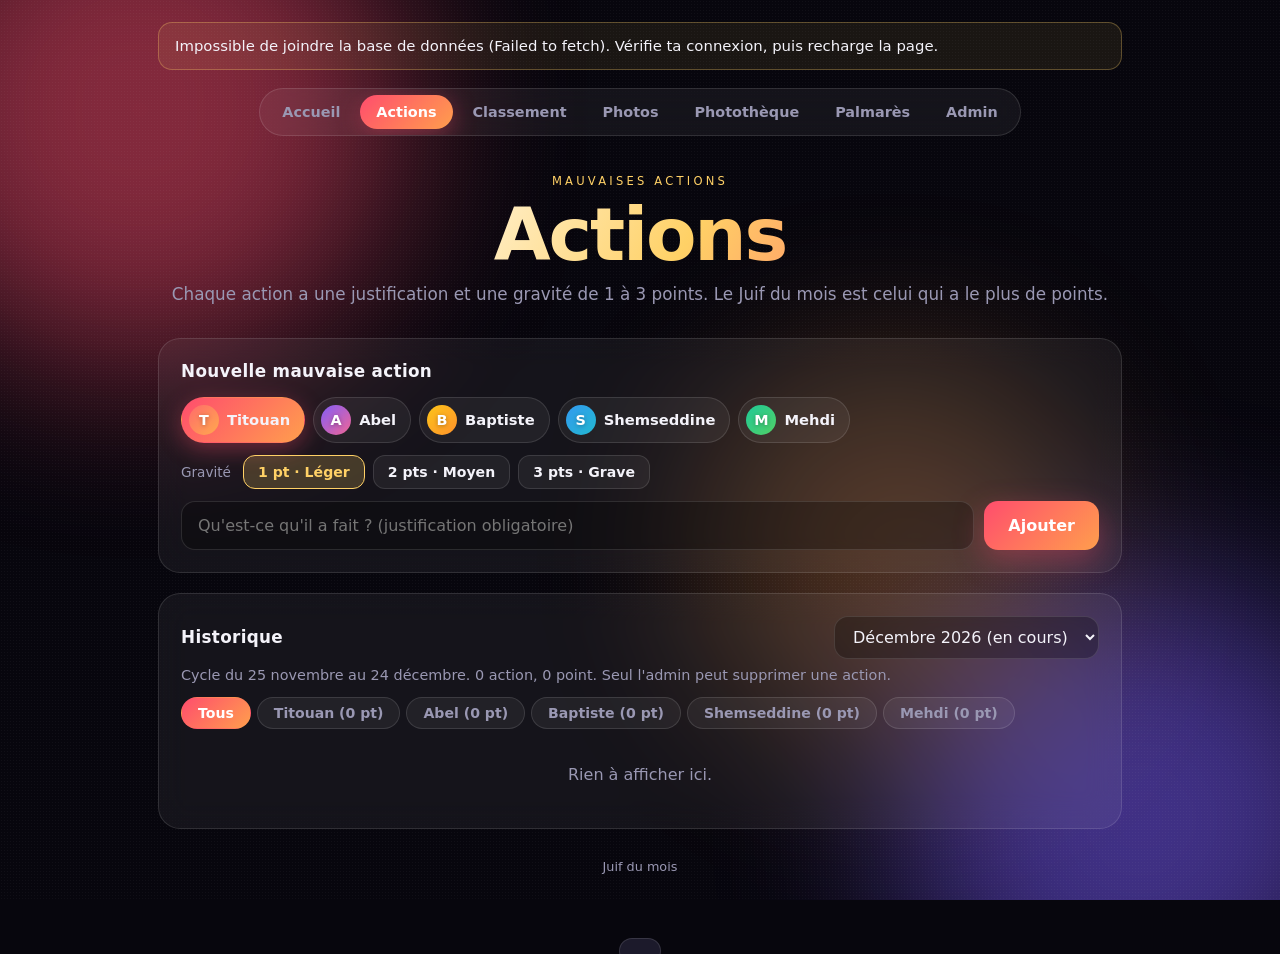
==== commit 3f409fe9: "Update actions.html" ====
--- a/actions.html
+++ b/actions.html
@@ -3,14 +3,14 @@
 <head>
 <meta charset="UTF-8">
 <meta name="viewport" content="width=device-width, initial-scale=1">
-<title>Actions - Boulet du mois</title>
+<title>Actions - Juif du mois</title>
 <link rel="stylesheet" href="style.css">
 </head>
 <body data-page="actions">
 <div class="wrap">
   <nav id="nav"></nav>
   <main id="app"></main>
-  <footer>Boulet du mois</footer>
+  <footer>Juif du mois</footer>
 </div>
 <script src="config.js"></script>
 <script src="app.js"></script>
@@ -34,7 +34,7 @@
       '<section class="hero">' +
         '<span class="eyebrow">Mauvaises actions</span>' +
         '<h1>Actions</h1>' +
-        '<p>Chaque action a une justification et une gravité de 1 à 3 points. Le Boulet du mois est celui qui a le plus de points.</p>' +
+        '<p>Chaque action a une justification et une gravité de 1 à 3 points. Le Juif du mois est celui qui a le plus de points.</p>' +
       '</section>' +
 
       (isCur
--- a/style.css
+++ b/style.css
@@ -55,10 +55,10 @@
 .chip small { color: inherit; opacity: .7; font-weight: 500; }
 .avatar { width: 30px; height: 30px; border-radius: 50%; display: grid; place-items: center; font-size: .9rem; font-weight: 800; color: #fff; flex: none; text-shadow: 0 1px 4px rgba(0,0,0,.3); }
 .row-input { display: flex; gap: 10px; }
-input[type=text], textarea, select { flex: 1; width: 100%; padding: 14px 16px; border-radius: 14px; border: 1px solid var(--line); background: rgba(0,0,0,.28); color: var(--text); font: inherit; outline: none; transition: .2s; }
+input[type=text], input[type=password], input[type=email], textarea, select { flex: 1; width: 100%; padding: 14px 16px; border-radius: 14px; border: 1px solid var(--line); background: rgba(0,0,0,.28); color: var(--text); font: inherit; outline: none; transition: .2s; }
 select { width: auto; flex: none; cursor: pointer; padding: 10px 14px; }
 select option { background: #1c1a2b; color: var(--text); }
-input[type=text]:focus, textarea:focus, select:focus { border-color: var(--accent); box-shadow: 0 0 0 3px rgba(255,77,109,.18); }
+input[type=text]:focus, input[type=password]:focus, input[type=email]:focus, textarea:focus, select:focus { border-color: var(--accent); box-shadow: 0 0 0 3px rgba(255,77,109,.18); }
 textarea { resize: vertical; min-height: 90px; }
 .btn { border: none; cursor: pointer; font: inherit; font-weight: 700; padding: 14px 24px; border-radius: 14px; color: #fff;
   background: linear-gradient(135deg, var(--accent), var(--accent2)); box-shadow: 0 10px 30px rgba(255,77,109,.35); transition: .2s; white-space: nowrap; text-decoration: none; display: inline-block; }
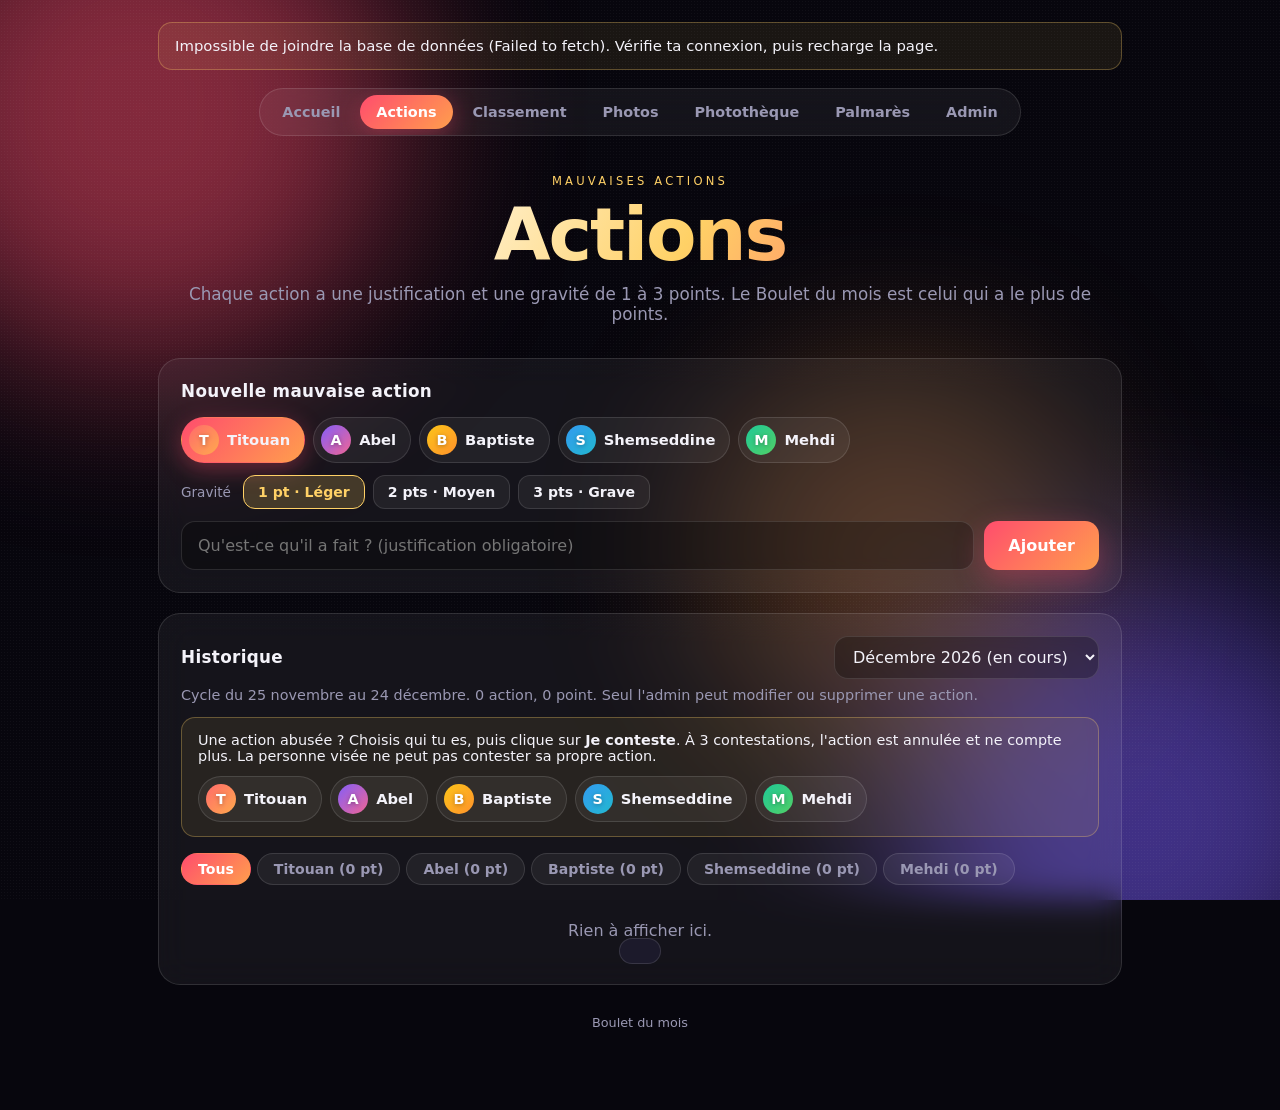
==== commit b85d0117: "Add files via upload" ====
--- a/actions.html
+++ b/actions.html
@@ -3,14 +3,14 @@
 <head>
 <meta charset="UTF-8">
 <meta name="viewport" content="width=device-width, initial-scale=1">
-<title>Actions - Juif du mois</title>
+<title>Actions - Boulet du mois</title>
 <link rel="stylesheet" href="style.css">
 </head>
 <body data-page="actions">
 <div class="wrap">
   <nav id="nav"></nav>
   <main id="app"></main>
-  <footer>Juif du mois</footer>
+  <footer>Boulet du mois</footer>
 </div>
 <script src="config.js"></script>
 <script src="app.js"></script>
@@ -34,7 +34,7 @@
       '<section class="hero">' +
         '<span class="eyebrow">Mauvaises actions</span>' +
         '<h1>Actions</h1>' +
-        '<p>Chaque action a une justification et une gravité de 1 à 3 points. Le Juif du mois est celui qui a le plus de points.</p>' +
+        '<p>Chaque action a une justification et une gravité de 1 à 3 points. Le Boulet du mois est celui qui a le plus de points.</p>' +
       '</section>' +
 
       (isCur
@@ -55,7 +55,13 @@
 
       '<section class="glass">' +
         '<div class="head-row"><h2>Historique</h2>' + App.cycleOptions(viewKey) + '</div>' +
-        '<p class="muted" style="margin:-8px 0 14px;font-size:.9rem">Cycle ' + App.cycleRange(viewKey) + '. ' + App.plural(all.length, "action") + ', ' + App.plural(App.totalPoints(viewKey), "point") + '.' + (App.isAdmin() ? '' : ' Seul l\'admin peut supprimer une action.') + '</p>' +
+        '<p class="muted" style="margin:-8px 0 14px;font-size:.9rem">Cycle ' + App.cycleRange(viewKey) + '. ' + App.plural(all.length, "action") + ', ' + App.plural(App.totalPoints(viewKey), "point") + '.' + (App.isAdmin() ? '' : ' Seul l\'admin peut modifier ou supprimer une action.') + '</p>' +
+        (isCur
+          ? '<div class="notice" style="font-size:.9rem">Une action abusée ? Choisis qui tu es, puis clique sur <b>Je conteste</b>. À ' + App.CONTEST_LIMIT + ' contestations, l\'action est annulée et ne compte plus. La personne visée ne peut pas contester sa propre action.' +
+              '<div class="pick" style="margin:12px 0 0">' + App.PEOPLE.map(function (p) {
+                return '<button type="button" class="chip ' + (App.getVoter() === p.n ? 'on' : '') + '" data-voter="' + p.n + '">' + App.av(p) + p.n + '</button>';
+              }).join("") + '</div></div>'
+          : '') +
         '<div class="tabs">' +
           '<button class="tab ' + (filter === "all" ? "on" : "") + '" data-f="all">Tous</button>' +
           App.PEOPLE.map(function (p) {
@@ -67,12 +73,13 @@
           : '<div class="empty">Rien à afficher ici.</div>') + '</div>' +
       '</section>';
 
-    document.querySelectorAll(".chip").forEach(function (c) {
+    document.querySelectorAll("[data-who]").forEach(function (c) {
       c.onclick = function () {
         formWho = c.dataset.who;
-        document.querySelectorAll(".chip").forEach(function (x) { x.classList.toggle("on", x.dataset.who === formWho); });
+        document.querySelectorAll("[data-who]").forEach(function (x) { x.classList.toggle("on", x.dataset.who === formWho); });
       };
     });
+    document.querySelectorAll("[data-voter]").forEach(function (c) { c.onclick = function () { App.setVoter(c.dataset.voter); render(); }; });
     document.querySelectorAll("[data-pts]").forEach(function (b) {
       b.onclick = function () {
         formPts = Number(b.dataset.pts);
@@ -92,17 +99,11 @@
       } catch (err) { btn.disabled = false; App.toast("Erreur : " + err.message); }
     };
     document.querySelectorAll(".tab").forEach(function (t) { t.onclick = function () { filter = t.dataset.f; render(); }; });
-    $("cycleSel").onchange = function () { viewKey = this.value; filter = "all"; render(); };
-    document.querySelectorAll("[data-del]").forEach(function (b) {
-      b.onclick = function () {
-        if (!App.isAdmin()) { App.toast("Réservé à l'admin"); render(); return; }
-        if (confirm("Supprimer cette action ?")) {
-          App.delAction(b.dataset.del).then(render, function (err) { App.toast("Erreur : " + err.message); });
-        }
-      };
-    });
+    $("cycleSel").onchange = function () { viewKey = this.value; filter = "all"; App.editing = null; render(); };
+    App.bindActionItems(render);
   }
   render();
+  App.live(render);
 });
 </script>
 </body>
--- a/style.css
+++ b/style.css
@@ -287,3 +287,30 @@
 .cup-up input[type=text] { flex: 1; min-width: 160px; padding: 10px 14px; }
 .cup-up label.btn { cursor: pointer; }
 @media (max-width: 520px) { .medal .mname { font-size: .68rem; } .medal .disc { width: 40px; height: 40px; } }
+
+/* ---------- Photos de profil ---------- */
+.avatar.img, .disc.img, #reveal .av.img { background-size: cover !important; background-position: center !important; color: transparent !important; text-shadow: none !important; }
+.profiles { display: grid; grid-template-columns: repeat(auto-fit, minmax(150px, 1fr)); gap: 14px; }
+.profile { text-align: center; padding: 18px 10px; border-radius: 18px; background: rgba(0,0,0,.22); border: 1px solid var(--line); }
+.profile .avatar { width: 92px; height: 92px; font-size: 2.4rem; margin: 0 auto 10px; box-shadow: 0 8px 26px rgba(0,0,0,.4); }
+.profile b { display: block; margin-bottom: 10px; }
+.profile .toolbar { justify-content: center; }
+.profile label.btn { cursor: pointer; }
+
+/* ---------- Contestations et édition ---------- */
+.contest { display: flex; align-items: center; gap: 10px; flex-wrap: wrap; margin-top: 8px; }
+.contest-count { font-size: .76rem; font-weight: 700; color: var(--muted); padding: 2px 10px; border-radius: 99px; background: var(--glass); border: 1px solid var(--line); }
+.contest-count.voided { color: #ff6b86; border-color: rgba(255,77,109,.5); background: rgba(255,77,109,.12); }
+.contest-btn { border: 1px solid var(--line); background: transparent; color: var(--muted); padding: 4px 12px; border-radius: 99px; cursor: pointer; font: inherit; font-size: .78rem; font-weight: 700; transition: .2s; }
+.contest-btn:hover { color: var(--text); border-color: var(--accent); }
+.contest-btn:disabled { opacity: .5; cursor: wait; }
+.contest-done { font-size: .76rem; color: var(--muted); font-style: italic; }
+.item.voided .why { text-decoration: line-through; opacity: .6; }
+.item.voided .pts { text-decoration: line-through; opacity: .5; }
+.item.voided > .avatar { filter: grayscale(1); opacity: .6; }
+.admin-act { display: flex; align-items: center; justify-content: flex-end; gap: 4px; margin-top: 6px; }
+.mini { border: 1px solid var(--line); background: var(--glass); color: var(--muted); padding: 3px 10px; border-radius: 8px; cursor: pointer; font: inherit; font-size: .76rem; font-weight: 700; }
+.mini:hover { color: var(--text); background: var(--glass2); }
+.item.editing { display: block; border-color: var(--accent); }
+.edit-form .row-input input { padding: 10px 14px; }
+@media (max-width: 600px) { .edit-form .row-input { flex-direction: column; } }
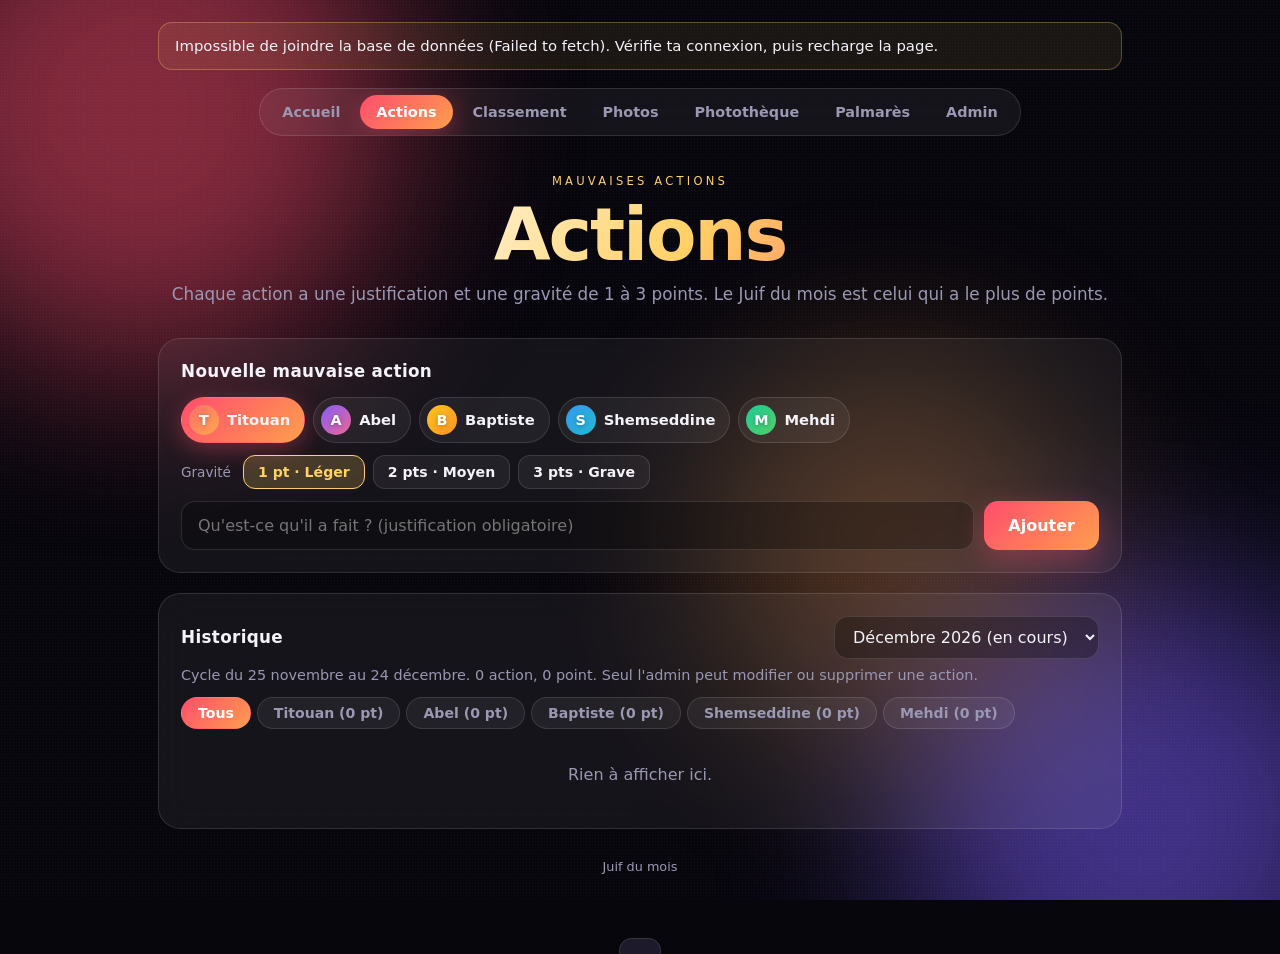
==== commit 1231326a: "Update actions.html" ====
--- a/actions.html
+++ b/actions.html
@@ -3,14 +3,14 @@
 <head>
 <meta charset="UTF-8">
 <meta name="viewport" content="width=device-width, initial-scale=1">
-<title>Actions - Boulet du mois</title>
+<title>Actions - Juif du mois</title>
 <link rel="stylesheet" href="style.css">
 </head>
 <body data-page="actions">
 <div class="wrap">
   <nav id="nav"></nav>
   <main id="app"></main>
-  <footer>Boulet du mois</footer>
+  <footer>Juif du mois</footer>
 </div>
 <script src="config.js"></script>
 <script src="app.js"></script>
@@ -34,7 +34,7 @@
       '<section class="hero">' +
         '<span class="eyebrow">Mauvaises actions</span>' +
         '<h1>Actions</h1>' +
-        '<p>Chaque action a une justification et une gravité de 1 à 3 points. Le Boulet du mois est celui qui a le plus de points.</p>' +
+        '<p>Chaque action a une justification et une gravité de 1 à 3 points. Le Juif du mois est celui qui a le plus de points.</p>' +
       '</section>' +
 
       (isCur
@@ -56,12 +56,6 @@
       '<section class="glass">' +
         '<div class="head-row"><h2>Historique</h2>' + App.cycleOptions(viewKey) + '</div>' +
         '<p class="muted" style="margin:-8px 0 14px;font-size:.9rem">Cycle ' + App.cycleRange(viewKey) + '. ' + App.plural(all.length, "action") + ', ' + App.plural(App.totalPoints(viewKey), "point") + '.' + (App.isAdmin() ? '' : ' Seul l\'admin peut modifier ou supprimer une action.') + '</p>' +
-        (isCur
-          ? '<div class="notice" style="font-size:.9rem">Une action abusée ? Choisis qui tu es, puis clique sur <b>Je conteste</b>. À ' + App.CONTEST_LIMIT + ' contestations, l\'action est annulée et ne compte plus. La personne visée ne peut pas contester sa propre action.' +
-              '<div class="pick" style="margin:12px 0 0">' + App.PEOPLE.map(function (p) {
-                return '<button type="button" class="chip ' + (App.getVoter() === p.n ? 'on' : '') + '" data-voter="' + p.n + '">' + App.av(p) + p.n + '</button>';
-              }).join("") + '</div></div>'
-          : '') +
         '<div class="tabs">' +
           '<button class="tab ' + (filter === "all" ? "on" : "") + '" data-f="all">Tous</button>' +
           App.PEOPLE.map(function (p) {
@@ -79,7 +73,6 @@
         document.querySelectorAll("[data-who]").forEach(function (x) { x.classList.toggle("on", x.dataset.who === formWho); });
       };
     });
-    document.querySelectorAll("[data-voter]").forEach(function (c) { c.onclick = function () { App.setVoter(c.dataset.voter); render(); }; });
     document.querySelectorAll("[data-pts]").forEach(function (b) {
       b.onclick = function () {
         formPts = Number(b.dataset.pts);
--- a/style.css
+++ b/style.css
@@ -297,17 +297,7 @@
 .profile .toolbar { justify-content: center; }
 .profile label.btn { cursor: pointer; }
 
-/* ---------- Contestations et édition ---------- */
-.contest { display: flex; align-items: center; gap: 10px; flex-wrap: wrap; margin-top: 8px; }
-.contest-count { font-size: .76rem; font-weight: 700; color: var(--muted); padding: 2px 10px; border-radius: 99px; background: var(--glass); border: 1px solid var(--line); }
-.contest-count.voided { color: #ff6b86; border-color: rgba(255,77,109,.5); background: rgba(255,77,109,.12); }
-.contest-btn { border: 1px solid var(--line); background: transparent; color: var(--muted); padding: 4px 12px; border-radius: 99px; cursor: pointer; font: inherit; font-size: .78rem; font-weight: 700; transition: .2s; }
-.contest-btn:hover { color: var(--text); border-color: var(--accent); }
-.contest-btn:disabled { opacity: .5; cursor: wait; }
-.contest-done { font-size: .76rem; color: var(--muted); font-style: italic; }
-.item.voided .why { text-decoration: line-through; opacity: .6; }
-.item.voided .pts { text-decoration: line-through; opacity: .5; }
-.item.voided > .avatar { filter: grayscale(1); opacity: .6; }
+/* ---------- Édition (admin) ---------- */
 .admin-act { display: flex; align-items: center; justify-content: flex-end; gap: 4px; margin-top: 6px; }
 .mini { border: 1px solid var(--line); background: var(--glass); color: var(--muted); padding: 3px 10px; border-radius: 8px; cursor: pointer; font: inherit; font-size: .76rem; font-weight: 700; }
 .mini:hover { color: var(--text); background: var(--glass2); }
